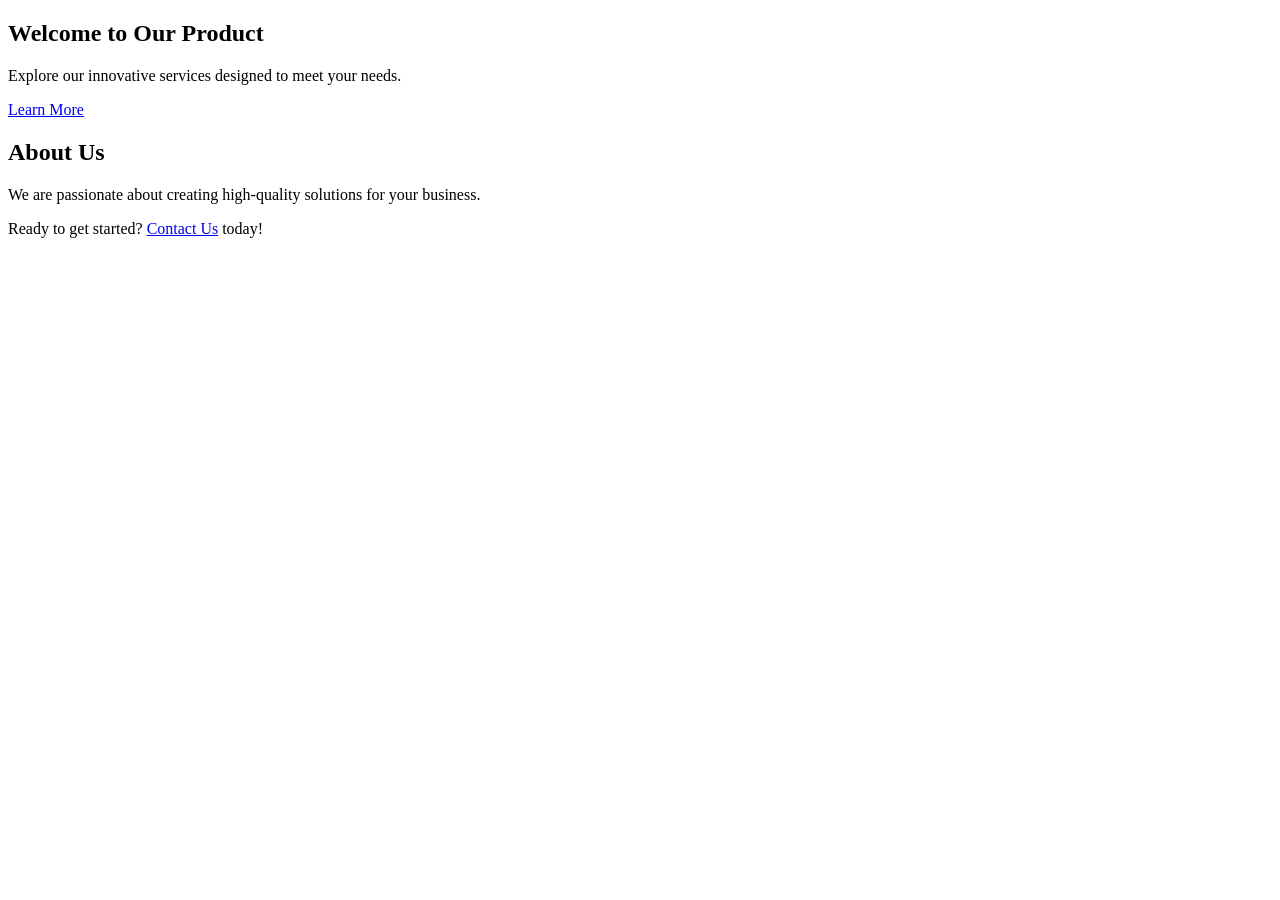
==== src/index.html @ ded7272e "initial structure" ====
<!DOCTYPE html>
<html lang="en">
<head>
    <meta charset="UTF-8">
    <meta name="viewport" content="width=device-width, initial-scale=1.0">
    <title>Home Page</title>
    <link rel="stylesheet" href="styles.css"> <!-- Link to your CSS file -->
</head>
<body>
    <!-- Hero Section -->
    <section class="hero">
        <h1>Welcome to Our Product</h1>
        <p>Explore our innovative services designed to meet your needs.</p>
        <a href="#services" class="cta-button">Learn More</a>
    </section>

    <!-- Brief Introduction -->
    <section class="introduction">
        <h2>About Us</h2>
        <p>We are passionate about creating high-quality solutions for your business.</p>
    </section>

    <!-- Call-to-Action -->
    <section class="cta">
        <p>Ready to get started? <a href="#contact">Contact Us</a> today!</p>
    </section>
</body>
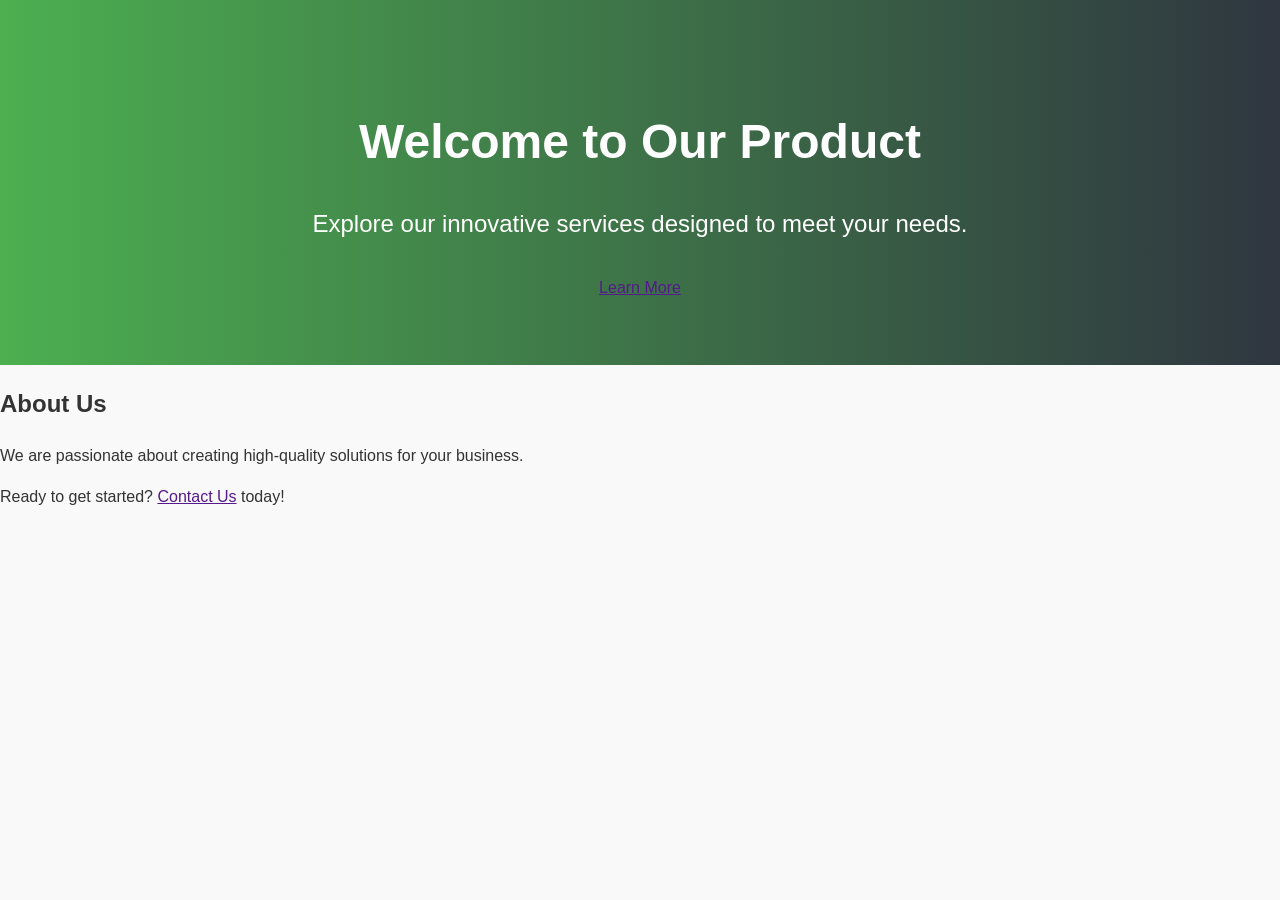
==== commit 99412454: "Add some changes" ====
--- a/src/index.html
+++ b/src/index.html
@@ -4,14 +4,14 @@
     <meta charset="UTF-8">
     <meta name="viewport" content="width=device-width, initial-scale=1.0">
     <title>Home Page</title>
-    <link rel="stylesheet" href="styles.css"> <!-- Link to your CSS file -->
+    <link rel="stylesheet" href="../styles/index.css"> <!-- Link to your CSS file -->
 </head>
 <body>
     <!-- Hero Section -->
     <section class="hero">
         <h1>Welcome to Our Product</h1>
         <p>Explore our innovative services designed to meet your needs.</p>
-        <a href="#services" class="cta-button">Learn More</a>
+        <a href="" class="cta-button">Learn More</a>
     </section>
 
     <!-- Brief Introduction -->
@@ -22,6 +22,7 @@
 
     <!-- Call-to-Action -->
     <section class="cta">
-        <p>Ready to get started? <a href="#contact">Contact Us</a> today!</p>
+        <p>Ready to get started? <a href="">Contact Us</a> today!</p>
     </section>
-</body>+</body>
+</html> <!-- This was missing -->
--- a/styles/index.css
+++ b/styles/index.css
@@ -0,0 +1,160 @@
+/* General Reset */ 
+body {
+    margin: 0;
+    font-family: poppins, sans-serif;
+    line-height: 1.6;
+    color: #333;
+    background-color: #f9f9f9;
+}
+
+/* Header */
+.header {
+    background-color: #1a1a2e;
+    color: #fff;
+    padding: 1rem 2rem;
+    position: sticky;
+    top: 0;
+    z-index: 1000;
+}
+
+.navbar {
+    display: flex;
+    justify-content: space-between;
+    align-items: center;
+}
+
+.nav-links {
+    list-style: none;
+    display: flex;
+    gap: 1.5rem;
+    margin: 0;
+    padding: 0;
+}
+
+.nav-links a {
+    color: #fff;
+    text-decoration: none;
+    font-weight: bold;
+    transition: color 0.3s ease;
+}
+
+.nav-links a:hover {
+    color: #4caf50;
+}
+
+/* Hero Section */
+.hero {
+    padding: 4rem 2rem;
+    background: linear-gradient(to right, #4caf50, #2f3640);
+    color: #fff;
+    text-align: center;
+}
+
+.hero h1 {
+    font-size: 3rem;
+    margin-bottom: 1rem;
+}
+
+.hero p {
+    font-size: 1.5rem;
+    margin-bottom: 2rem;
+}
+
+/* About Section */
+.about {
+    padding: 4rem 2rem;
+    background-color: #fff;
+    display: flex;
+    flex-wrap: wrap;
+    gap: 2rem;
+    align-items: center;
+}
+
+.about-text {
+    flex: 1;
+    min-width: 300px;
+}
+
+.about-text h2 {
+    font-size: 2.5rem;
+    margin-bottom: 1rem;
+    color: #4caf50;
+}
+
+.about-text p {
+    font-size: 1.2rem;
+    margin-bottom: 1.5rem;
+    color: #555;
+}
+
+.about-image {
+    flex: 1;
+    min-width: 300px;
+}
+
+.about-image img {
+    width: 100%;
+    border-radius: 10px;
+    box-shadow: 0 4px 12px rgba(0, 0, 0, 0.2);
+}
+
+/* Team Section */
+.team {
+    padding: 4rem 2rem;
+    background-color: #f3f4f6;
+    text-align: center;
+}
+
+.team h2 {
+    font-size: 2.5rem;
+    margin-bottom: 2rem;
+    color: #4caf50;
+}
+
+.team-members {
+    display: grid;
+    grid-template-columns: repeat(auto-fit, minmax(250px, 1fr));
+    gap: 2rem;
+}
+
+.team-member {
+    background-color: #fff;
+    border: 1px solid #ddd;
+    border-radius: 10px;
+    padding: 2rem;
+    box-shadow: 0 4px 12px rgba(0, 0, 0, 0.1);
+    transition: transform 0.3s ease;
+}
+
+.team-member:hover {
+    transform: translateY(-5px);
+    box-shadow: 0 6px 15px rgba(0, 0, 0, 0.2);
+}
+
+.team-member img {
+    width: 100%;
+    border-radius: 50%;
+    margin-bottom: 1rem;
+}
+
+.team-member h3 {
+    font-size: 1.5rem;
+    margin-bottom: 0.5rem;
+}
+
+.team-member p {
+    font-size: 1rem;
+    color: #555;
+}
+
+/* Footer */
+.footer {
+    background-color: #1a1a2e;
+    color: #fff;
+    text-align: center;
+    padding: 1rem 0;
+}
+
+.footer p {
+    margin: 0;
+}
